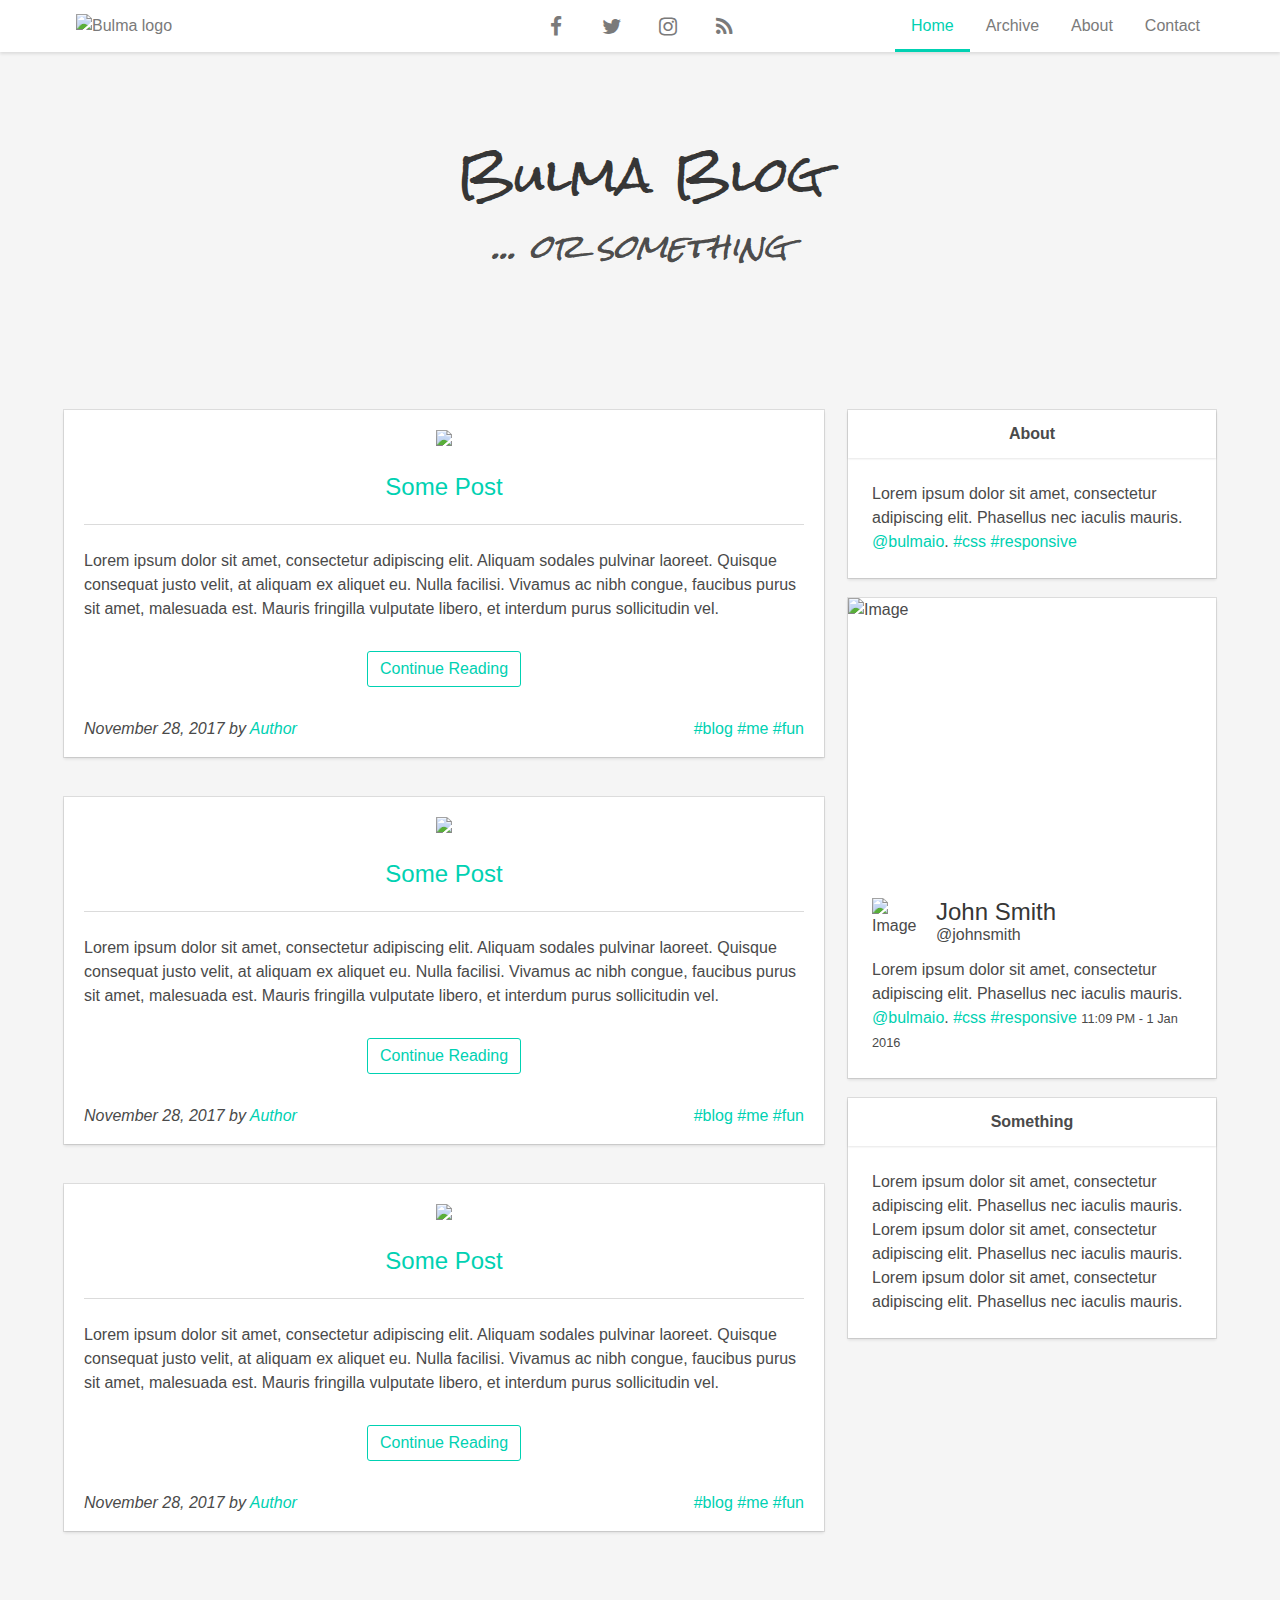
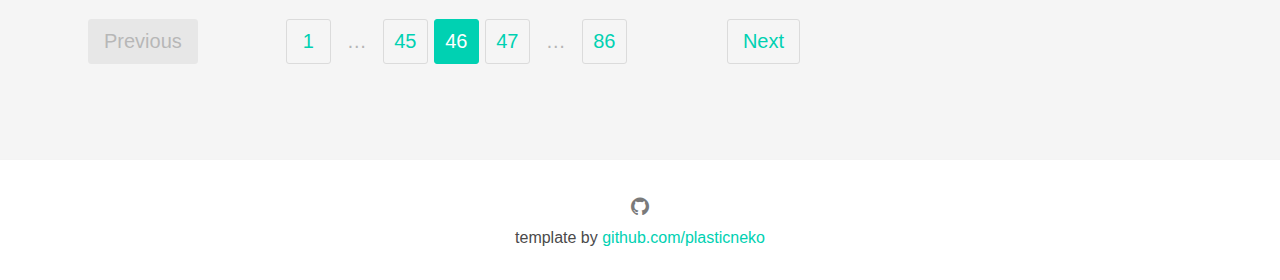
==== bulma-blog-article/index.html @ bd64a866 "Initial commit" ====
<!DOCTYPE html>
<html lang="en">
  <head>
    <title>Bulma Blog</title>
    <link rel="stylesheet" href="css/bulma.css">
    <link rel="stylesheet" href="css/style.css">
    <link rel="stylesheet" href="https://maxcdn.bootstrapcdn.com/font-awesome/4.7.0/css/font-awesome.min.css">
    <link href="https://fonts.googleapis.com/css?family=Rock+Salt" rel="stylesheet"> 
  </head>
  <body>
    <!-- this is the top navigation -->
    <nav class="nav has-shadow">
      <div class="container">
	<div class="nav-left">
	  <a class="nav-item">
            <img src="http://bulma.io/images/bulma-logo.png" alt="Bulma logo">
	  </a>
	</div>
	<div class="nav-center">
	  <a class="nav-item is-tab">
	    <span class="icon">
              <i class="fa fa-facebook"></i>
	    </span>
	  </a>
	  <a class="nav-item is-tab">
	    <span class="icon">
              <i class="fa fa-twitter"></i>
	    </span>
	  </a>
	  <a class="nav-item is-tab">
	    <span class="icon">
              <i class="fa fa-instagram"></i>
	    </span>
	  </a>
	  <a class="nav-item is-tab">
	    <span class="icon">
              <i class="fa fa-rss"></i>
	    </span>
	  </a>
	</div>
	<span class="nav-toggle">
	  <span></span>
	  <span></span>
	  <span></span>
	</span>
	<div class="nav-right nav-menu">
	  <a class="nav-item is-tab is-active" href="index.html">Home</a>
	  <a class="nav-item is-tab" href="post.html">Archive</a>
	  <a class="nav-item is-tab" href="about.html">About</a>
	  <a class="nav-item is-tab" href="contact.html">Contact</a>	  
	</div>
      </div>
    </nav>
    <!-- end of top navigation -->

    <!-- this is the title section -- this can include a header image
	 if this section isn't big enough, add a div with the "section" class -->
    <div class="section">
      <section class="hero is-light">
	<div class="hero-body">
	  <div class="container has-text-centered" style="font-family: 'Rock Salt', cursive;">
	    <h1 class="title is-1 is-spaced">
              Bulma Blog
	    </h1>
	    <h3 class="subtitle is-3">
              <i>... or something</i>
	    </h3>
	  </div>
	</div>
      </section>
    </div>
    <!-- end of title section -->

    <!-- this is the main page content -->
    <div class="section">
      <div class="container">
	<div class="columns is-multiline is-centered">	  
	  <!-- posts (image length should be 400; height can be whatever) -->
	  <div class="column is-8">
	    <div class="post-wrapper">
	      <div class="box">
		<div class="post-header has-text-centered">
		  <img src="http://placehold.it/900x600">
		  <h4 class="title is-4"><a href="#">Some Post</a></h4>
		</div>
		<hr/>
		<div class="post-content-short">
		  <p>Lorem ipsum dolor sit amet, consectetur adipiscing elit. Aliquam sodales pulvinar laoreet. Quisque consequat justo velit, at aliquam ex aliquet eu. Nulla facilisi. Vivamus ac nibh congue, faucibus purus sit amet, malesuada est. Mauris fringilla vulputate libero, et interdum purus sollicitudin vel.</p>
		  <div class="continue-reading has-text-centered">
		    <a class="button is-primary is-outlined" href="post.html">Continue Reading</a>
		  </div>
		  <div class="post-content-details">
		    <div class="is-pulled-left">
		      <i>November 28, 2017 by <a>Author</a></i>
		    </div>
		    <div class="is-pulled-right">
		      <a>#blog</a> <a>#me</a> <a>#fun</a>
		    </div>
		  </div>
		</div>
	      </div>
	    </div>

	    <div class="post-wrapper">
	      <div class="box">
		<div class="post-header has-text-centered">
		  <img src="http://placehold.it/900x600">
		  <h4 class="title is-4"><a href="#">Some Post</a></h4>
		</div>
		<hr/>
		<div class="post-content-short">
		  <p>Lorem ipsum dolor sit amet, consectetur adipiscing elit. Aliquam sodales pulvinar laoreet. Quisque consequat justo velit, at aliquam ex aliquet eu. Nulla facilisi. Vivamus ac nibh congue, faucibus purus sit amet, malesuada est. Mauris fringilla vulputate libero, et interdum purus sollicitudin vel.</p>
		  <div class="continue-reading has-text-centered">
		    <a class="button is-primary is-outlined" href="post.html">Continue Reading</a>
		  </div>
		  <div class="post-content-details">
		    <div class="is-pulled-left">
		      <i>November 28, 2017 by <a>Author</a></i>
		    </div>
		    <div class="is-pulled-right">
		      <a>#blog</a> <a>#me</a> <a>#fun</a>
		    </div>
		  </div>
		</div>
	      </div>
	    </div>

	    <div class="post-wrapper">
	      <div class="box">
		<div class="post-header has-text-centered">
		  <img src="http://placehold.it/900x600">
		  <h4 class="title is-4"><a href="#">Some Post</a></h4>
		</div>
		<hr/>
		<div class="post-content-short">
		  <p>Lorem ipsum dolor sit amet, consectetur adipiscing elit. Aliquam sodales pulvinar laoreet. Quisque consequat justo velit, at aliquam ex aliquet eu. Nulla facilisi. Vivamus ac nibh congue, faucibus purus sit amet, malesuada est. Mauris fringilla vulputate libero, et interdum purus sollicitudin vel.</p>
		  <div class="continue-reading has-text-centered">
		    <a class="button is-primary is-outlined" href="post.html">Continue Reading</a>
		  </div>
		  <div class="post-content-details">
		    <div class="is-pulled-left">
		      <i>November 28, 2017 by <a>Author</a></i>
		    </div>
		    <div class="is-pulled-right">
		      <a>#blog</a> <a>#me</a> <a>#fun</a>
		    </div>
		  </div>
		</div>
	      </div>
	    </div>
	    <!-- posts should end here -->

	    <!-- pagination under posts -->
	    <div class="section">
	      <nav class="pagination is-medium is-centered">
		<a class="pagination-previous" disabled>Previous</a>
		<a class="pagination-next">Next</a>
		<ul class="pagination-list">
		  <li><a class="pagination-link">1</a></li>
		  <li><span class="pagination-ellipsis">&hellip;</span></li>
		  <li><a class="pagination-link">45</a></li>
		  <li><a class="pagination-link is-current">46</a></li>
		  <li><a class="pagination-link">47</a></li>
		  <li><span class="pagination-ellipsis">&hellip;</span></li>
		  <li><a class="pagination-link">86</a></li>
		</ul>
	      </nav>
	    </div>
	    <!-- end of pagination -->	    
	  </div>
	  <!-- end of posts column -->

	  <!-- sidebar with plugins/details/etc -->
	  <div class="column is-4 is-narrow">
	    <div class="card-wrapper">
	      <div class="card">
		<header class="card-header-fix-center has-text-centered">
		  <p class="card-header-title-fix">
		    About
		  </p>
		</header>
		<div class="card-content">
		  <div class="content">
		    Lorem ipsum dolor sit amet, consectetur adipiscing elit. Phasellus nec iaculis mauris.
		    <a>@bulmaio</a>. <a>#css</a> <a>#responsive</a>
		  </div>
		</div>
	      </div>
	    </div>

	    <div class="card-wrapper">
	      <div class="card">
		<div class="card-image">
		  <figure class="image is-4by3">
		    <img src="http://bulma.io/images/placeholders/1280x960.png" alt="Image">
		  </figure>
		</div>
		<div class="card-content">
		  <div class="media">
		    <div class="media-left">
		      <figure class="image is-48x48">
			<img src="http://bulma.io/images/placeholders/96x96.png" alt="Image">
		      </figure>
		    </div>
		    <div class="media-content">
		      <p class="title is-4">John Smith</p>
		      <p class="subtitle is-6">@johnsmith</p>
		    </div>
		  </div>

		  <div class="content">
		    Lorem ipsum dolor sit amet, consectetur adipiscing elit.
		    Phasellus nec iaculis mauris. <a>@bulmaio</a>.
		    <a>#css</a> <a>#responsive</a>
		    <small>11:09 PM - 1 Jan 2016</small>
		  </div>
		</div>
	      </div>
	    </div>

	    <div class="card-wrapper">
	      <div class="card">
		<header class="card-header-fix-center has-text-centered">
		  <p class="card-header-title-fix">
		    Something
		  </p>
		</header>
		<div class="card-content">
		  <div class="content">
		    Lorem ipsum dolor sit amet, consectetur adipiscing elit. Phasellus nec iaculis mauris. Lorem ipsum dolor sit amet, consectetur adipiscing elit. Phasellus nec iaculis mauris. Lorem ipsum dolor sit amet, consectetur adipiscing elit. Phasellus nec iaculis mauris.
		  </div>
		</div>
	      </div>	    
	    </div>
	    <!-- end of plugins/etc/ column -->
	    
	  </div>
	</div>
      </div>
    </div>
    <!-- end of main page content -->

    <!-- footer begins here -->
    <div class="hero-foot footer-top-shadow">
      <div class="container has-text-centered">
	<div class="nav-center">
	  <a class="nav-item" href="http://github.com/plasticneko">
	    <span class="icon">
	      <i class="fa fa-github"></i>
	    </span>
	  </a>
	</div>
	<p>template by <a href="http://github.com/plasticneko">github.com/plasticneko</a></p>
      </div>
    </div>
    <!-- footer end here -->    
  </body>
</html>
---- bulma-blog-article/css/style.css ----
/* github.com/plasticneko */
/* bulma css framework by jeremy thomas (github.com/jgthms | bulma.io) */

/* basic formatting changes */

.section {
    background-color: whitesmoke;
}

.footer-top-shadow {
    border-top: 1px solid transparent;
    box-shadow: 0 1px 2px rgba(10, 10, 10, 0.1);
}

.hero-foot {
    height: 120px;
    padding: 25px;
}

.card-wrapper {
    padding-bottom: 20px;
}

.post-wrapper {
    padding-bottom: 40px;
}

.post-header img, .content-header img {
    padding-bottom: 20px;
}

.continue-reading {
    padding: 30px;
}

.post-content-details {
    padding-bottom: 20px;
}

.content-wrapper p {
    padding-bottom: 15px;
}

.end-content-nav-wrapper {
    padding-bottom: 20px;
}

.end-post-details {
    padding-top: 15px;
    padding-bottom: 15px;
}

/* edits made to the bulma framework */

/* centering card-header-title text(1):
   ensures bottom shadow remains */
.card-header-fix-center {
    box-shadow: 0 1px 2px rgba(10, 10, 10, 0.1);
}

/* centering card-header-title text(2):
   ensures the header text remains of similar quality */
.card-header-title-fix {
    flex-grow: 1;
    font-weight: 700;
    padding: 0.75rem;
}

/* giving corners to the box styling */
.box {
    border-radius: 0px;
}
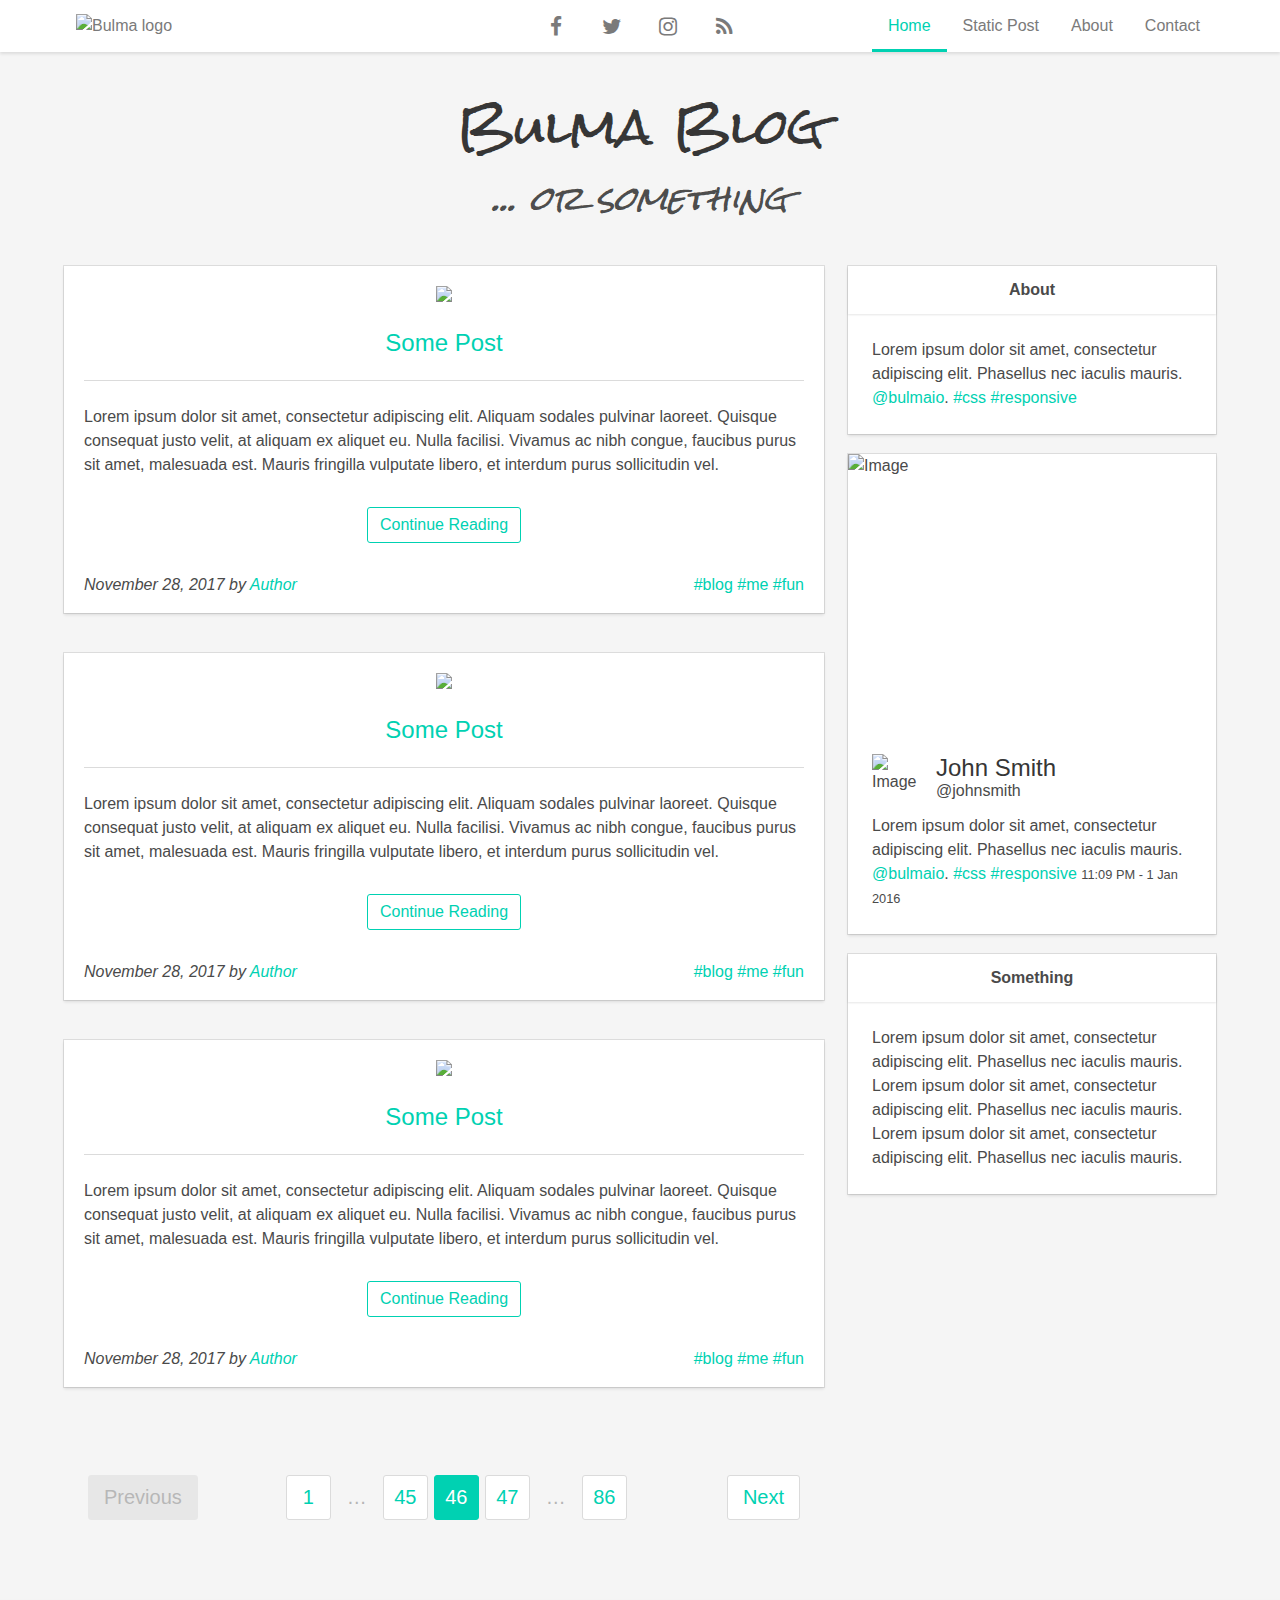
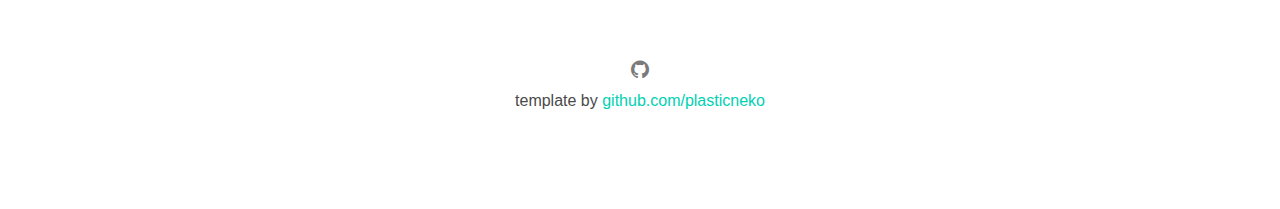
==== commit ad256646: "clean" ====
--- a/bulma-blog-article/index.html
+++ b/bulma-blog-article/index.html
@@ -45,7 +45,7 @@
 	</span>
 	<div class="nav-right nav-menu">
 	  <a class="nav-item is-tab is-active" href="index.html">Home</a>
-	  <a class="nav-item is-tab" href="post.html">Archive</a>
+	  <a class="nav-item is-tab" href="post.html">Static Post</a>
 	  <a class="nav-item is-tab" href="about.html">About</a>
 	  <a class="nav-item is-tab" href="contact.html">Contact</a>	  
 	</div>
@@ -55,7 +55,7 @@
 
     <!-- this is the title section -- this can include a header image
 	 if this section isn't big enough, add a div with the "section" class -->
-    <div class="section">
+    <div class="header-content">
       <section class="hero is-light">
 	<div class="hero-body">
 	  <div class="container has-text-centered" style="font-family: 'Rock Salt', cursive;">
@@ -72,7 +72,7 @@
     <!-- end of title section -->
 
     <!-- this is the main page content -->
-    <div class="section">
+    <div class="main-content">
       <div class="container">
 	<div class="columns is-multiline is-centered">	  
 	  <!-- posts (image length should be 400; height can be whatever) -->
@@ -87,7 +87,7 @@
 		<div class="post-content-short">
 		  <p>Lorem ipsum dolor sit amet, consectetur adipiscing elit. Aliquam sodales pulvinar laoreet. Quisque consequat justo velit, at aliquam ex aliquet eu. Nulla facilisi. Vivamus ac nibh congue, faucibus purus sit amet, malesuada est. Mauris fringilla vulputate libero, et interdum purus sollicitudin vel.</p>
 		  <div class="continue-reading has-text-centered">
-		    <a class="button is-primary is-outlined" href="post.html">Continue Reading</a>
+		    <a class="button is-primary is-outlined">Continue Reading</a>
 		  </div>
 		  <div class="post-content-details">
 		    <div class="is-pulled-left">
@@ -111,7 +111,7 @@
 		<div class="post-content-short">
 		  <p>Lorem ipsum dolor sit amet, consectetur adipiscing elit. Aliquam sodales pulvinar laoreet. Quisque consequat justo velit, at aliquam ex aliquet eu. Nulla facilisi. Vivamus ac nibh congue, faucibus purus sit amet, malesuada est. Mauris fringilla vulputate libero, et interdum purus sollicitudin vel.</p>
 		  <div class="continue-reading has-text-centered">
-		    <a class="button is-primary is-outlined" href="post.html">Continue Reading</a>
+		    <a class="button is-primary is-outlined">Continue Reading</a>
 		  </div>
 		  <div class="post-content-details">
 		    <div class="is-pulled-left">
@@ -135,7 +135,7 @@
 		<div class="post-content-short">
 		  <p>Lorem ipsum dolor sit amet, consectetur adipiscing elit. Aliquam sodales pulvinar laoreet. Quisque consequat justo velit, at aliquam ex aliquet eu. Nulla facilisi. Vivamus ac nibh congue, faucibus purus sit amet, malesuada est. Mauris fringilla vulputate libero, et interdum purus sollicitudin vel.</p>
 		  <div class="continue-reading has-text-centered">
-		    <a class="button is-primary is-outlined" href="post.html">Continue Reading</a>
+		    <a class="button is-primary is-outlined">Continue Reading</a>
 		  </div>
 		  <div class="post-content-details">
 		    <div class="is-pulled-left">
@@ -241,7 +241,7 @@
     <!-- end of main page content -->
 
     <!-- footer begins here -->
-    <div class="hero-foot footer-top-shadow">
+    <div class="footer footer-top-shadow">
       <div class="container has-text-centered">
 	<div class="nav-center">
 	  <a class="nav-item" href="http://github.com/plasticneko">
--- a/bulma-blog-article/css/style.css
+++ b/bulma-blog-article/css/style.css
@@ -3,18 +3,22 @@
 
 /* basic formatting changes */
 
-.section {
+body, .section {
     background-color: whitesmoke;
 }
 
+.pagination-next, .pagination-previous, .pagination-link {
+    background-color: #fff;
+}
+
+.footer {
+    margin-top: 2rem;
+}
+
 .footer-top-shadow {
+    background-color: #fff;
     border-top: 1px solid transparent;
     box-shadow: 0 1px 2px rgba(10, 10, 10, 0.1);
-}
-
-.hero-foot {
-    height: 120px;
-    padding: 25px;
 }
 
 .card-wrapper {
